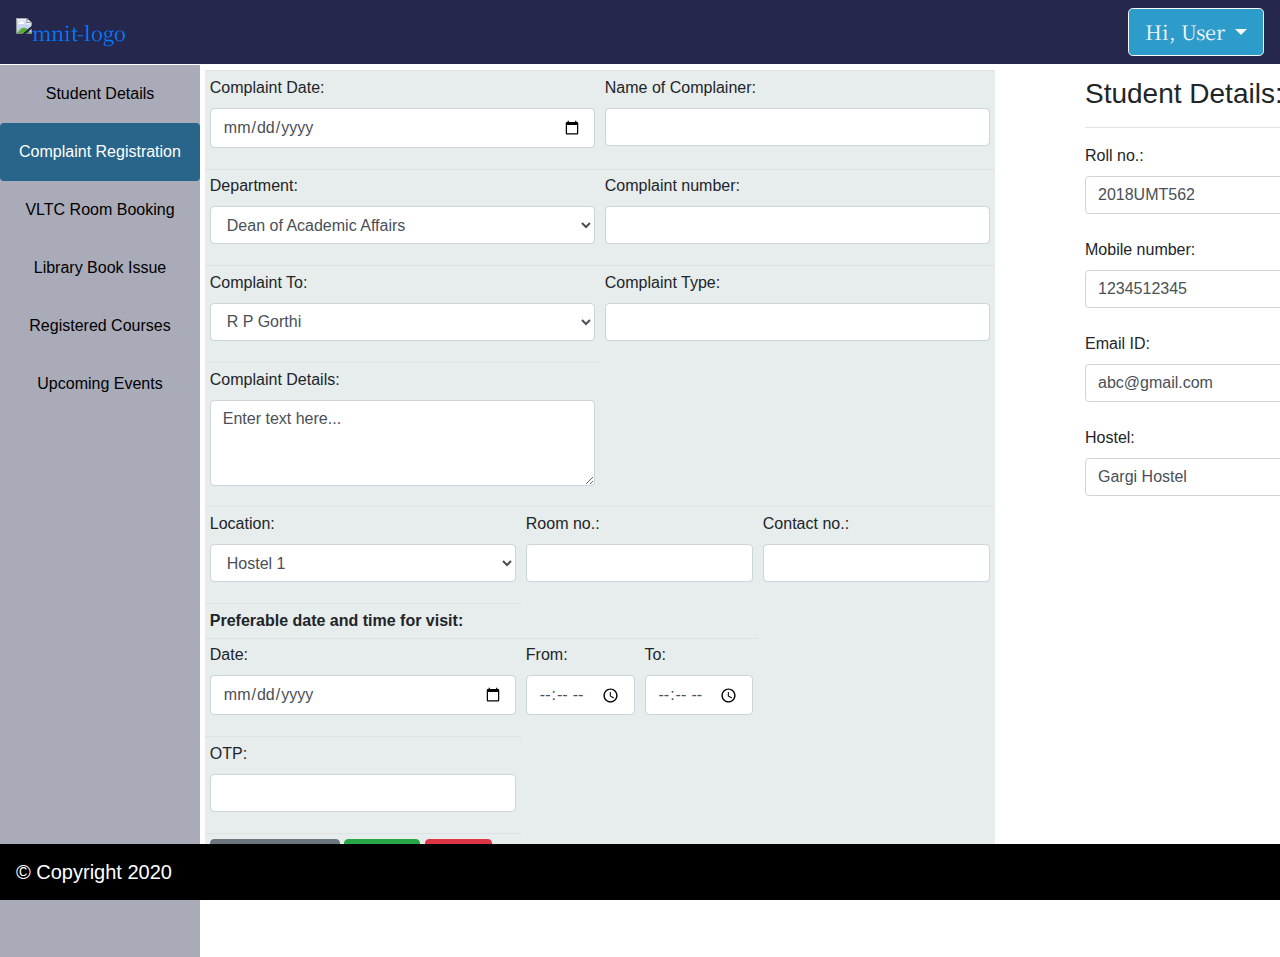
==== complaint.html @ 411c9526 "Initial commit" ====
<!DOCTYPE html>
<html lang="en">
  <head>
    <meta charset="utf-8">
      <meta name="viewport" content="width=device-width, initial-scale=1">
      <meta name="theme-color" content="#000000" />
      <title>Complaint Registration</title>

     <!-- <link rel="icon" href="images/favicon.png" sizes="16x16" type="image/png">-->
      <link rel="stylesheet" type="text/css" href="css/complaint.css">
      <link href="https://fonts.googleapis.com/css?family=Noto+Serif+SC|Permanent+Marker" rel="stylesheet">   
      <link rel="stylesheet" href="https://cdnjs.cloudflare.com/ajax/libs/animate.css/3.7.0/animate.min.css">
      <link rel="stylesheet" href="https://cdnjs.cloudflare.com/ajax/libs/font-awesome/4.7.0/css/font-awesome.min.css">
      <link rel="stylesheet" href="https://maxcdn.bootstrapcdn.com/bootstrap/4.2.1/css/bootstrap.min.css">

      <script src="js/index.js"></script>
      <script src="https://ajax.googleapis.com/ajax/libs/jquery/3.3.1/jquery.min.js"></script>
      <script src="https://cdnjs.cloudflare.com/ajax/libs/popper.js/1.14.6/umd/popper.min.js"></script>
      <script src="https://maxcdn.bootstrapcdn.com/bootstrap/4.2.1/js/bootstrap.min.js"></script>
  </head>
  <body>
    <noscript> You need to enable JavaScript to run this app. </noscript>
    <!--navbar----------------------------------------------------------------------------------------------------->
    <nav class="navbar navbar-reverse fixed-top">
          <a class="navbar-brand" href="https://www.mnit.ac.in">
            <img src="images/Mnit_logo.png" alt="mnit-logo" id="nav-img">
          </a>
          
            <div class ="dropdown ml-auto">
              
              <button class="btn btn-lg btn-outline-light dropdown-toggle" data-toggle="dropdown" id="navbarDropdown">
              Hi, User
              </button>
            <ul class="dropdown-menu dropdown-menu-right" aria-labelledby="navbarDropdown">
              <li class="img1"><a class="dropdown-item" href="#"><img src="images/user.png"></a></li>
              <li><a class="dropdown-item" href="index.html">Home</a></li>
              <li><a class="dropdown-item" href="#">Logout</a></li>
              <li><a class="dropdown-item" href="change-pswd.html">Change Password</a></li>

              
            </ul>
            </div>
      </nav>

    <div class="sidebar">
      <a href="stu-details.html" class="btn">Student Details</a>
      <a href="#" class="btn active">Complaint Registration</a>
      <a href="lt-booking.html" class="btn">VLTC Room Booking </a>
      <a href="library.html" class="btn">Library Book Issue</a>
      <a href="courses.html" class="btn">Registered Courses</a>
      <a href="event.html" class="btn">Upcoming Events</a>
    </div>
 
    <!--Main-------------------------------------------------------------------------------------------------------->
    <div class="row">
        <div class="comp">
            <form action="/action_page.php">
              <table class="table table-sm table-responsive table-borderless w-auto">
                <tr>
                  <td width="50%">
                    <div class="form-group">
                      <label for="date">Complaint Date:</label>
                      <input type="date" class="form-control" id="theDate">
                  </div>
                  </td>
                  <td width="50%">
                    <div class="form-group">
                      <label for="name">Name of Complainer:</label>
                      <input type="text" class="form-control" id="name">
                  </div>
                  </td>
                </tr>
                <tr>
                  <td>
                    <div class="form-group">
                      <label for="dept"> Department:</label>
                      <select class="form-control">
                       <option value="DoAA">Dean of Academic Affairs</option>
                       <option value="DoRC">Dean of Research and Consultancy</option>
                       <option value="registrar">Registrar</option>
                       <option value="chief-warden">Chief Warden</option>
                       <option value="finance">Finance</option>
                       <option value="maintainance">Maintainance</option>
                      </select>
                  </div>
                  </td>
                  <td>
                    <div class="form-group">
                      <label for="compno"> Complaint number: </label>
                      <input type="text" class="form-control" name="compno">
                    </div> 
                  </td>
                </tr>
                <tr>
                  <td>
                    <div class="form-group">
                      <label for="dept"> Complaint To:</label>
                      <select class="form-control">
                       <option value="rpg">R P Gorthi</option>
                       <option value="gds">G D Sharma</option>
                       <option value="regstr">Registrar</option>
                       <option value="cw">Chief Warden</option>
                       <option value="finance-office">Finance Office</option>
                       <option value="pamm">Project and Maintainance Manager</option>
                      </select>
                  </div>
                  </td>
                  <td>
                    <div class="form-group">
                      <label for="name">Complaint Type:</label>
                      <input type="text" class="form-control">
                  </div>
                  </td>
                </tr>
                <tr>
                  <td>
                    <label for="comp-desc">Complaint Details: </label>
                    <textarea rows="3" cols="40" name="comment" form="usrform" class="form-control">Enter text here...</textarea>
                  </td>
                </tr>
              </table>
              <table class="table table-sm table-responsive table-borderless w-auto">
                <tr>
                  <td width="40%">
                    <div class="form-group">
                      <label for="loc"> Location:</label>
                      <select class="form-control">
                       <option value="bh1">Hostel 1</option>
                       <option value="bh2">Hostel 2</option>
                       <option value="bh3">Hostel 3</option>
                       <option value="gh">Gargi Hostel</option>
                       <option value="fac-quaters">Faculty/Staff Quarters</option>
                       <option value="Guest">Guest House</option>
                       <option value="acads">Academic Block</option>
                       <option value="lt">VLTC Hall </option>
                       <option value="main1">Main gate </option>
                       <option value="main2">Back gate</option>
                       <option value="mess-a">Ganga Hostel</option>
                       <option value="mess-b">Lohit</option>
                       <option value="sac">Sports Complex Area</option>
                       <option value="med-unit">Dispensary</option>
                      </select>
                  </div>
                  </td>
                  <td width="30%">
                    <div class="form-group">
                      <label for="floor">Room no.: </label>
                      <input type="text" class="form-control" name="room">
                    </div> 
                  </td>
                  <td width="30%">
                    <div class="form-group">
                      <label for="contactno"> Contact no.: </label>
                      <input type="text" class="form-control" name="compno">
                    </div> 
                  </td>
                </tr>
                <tr>
                  <td><b>Preferable date and time for visit:</b></td>
                </tr>
                <tr>
                  <td width="40%">
                    <div class="form-group">
                      <label for="pdate">Date:</label>
                      <input type="date" class="form-control" id="pdate">
                  </div>
                  </td>
                  <td width="30%">
                    <div class="form-row">
                          <div class="form-group col-6">
                            <label>From: </label>
                            <input type="time"  class="form-control"/>
                          </div>
                        <div class="form-group col-6">
                            <label>To: </label>
                              <input type="time"  class="form-control"/>              
                          </div>
                    </div>
                  </td>
                </tr>
                <tr>
                  <td>
                    <div class="form-group">
                      <label>OTP:</label>
                      <input type="password" name="otp" class="form-control" required>
                    </div>
                  </td>
                </tr>
                <tr>
                  <td>                        
                    <button type="button" class="btn btn-secondary">Generate OTP</button>
                    <button type="submit" class="btn btn-success">Submit</button>
                    <button type="reset" class="btn btn-danger">Reset</button>
                  </td>
                </tr>
              </table>
          </form> 
        </div>
        <div class="comp2">
          <h3>Student Details:</h3><hr>
          <form>
            <label for="rollno">Roll no.:</label>
            <input type="text" name="rollno" value="2018UMT562"  class="form-control"><br>
            <label>Mobile number:</label>
            <input type="text" name="mob" class="form-control" value="1234512345" ><br>
            <label>Email ID:</label>
            <input type="email" value="abc@gmail.com"  class="form-control"><br>
            <label>Hostel:</label>
            <input type="text" class ="form-control" value="Gargi Hostel" >
          </form>
        </div>
      </div>

    <!-- footer ---------------------------------------------------------------------------------------------------->
    <footer class="footer navbar fixed-bottom">
      <span class="navbar-brand">&copy Copyright 2020</span>
      <button id="scroll-top" onclick="toTop()" class="btn  btn-outline-light"><i class="fa fa-arrow-up" aria-hidden="true"></i></button>
    </footer>
  </body>
</html>
---- css/complaint.css ----
*{
    margin: 0;
    padding: 0;
  }
  
  body{
     overflow-x: hidden;
  }
  
  nav{
    background-color: #25274D;
    font-family: "Noto Serif SC", serif;
  }
  
  .navbar-brand img {
    height: 40px;
    width: auto;
  }
  
  .dropdown button{
    background-color: #2E9CCA;
  }
  
  .dropdown-item img{
    height: 40px;
    width: 40px;  
  }
  
  .footer{
    background-color: black;
    color: white;
  }
  
  #scroll-top{
    display: none;
  }
  
  
  /**  Sidebar********************************************************************** */
  
  .sidebar {
    margin-top:65px;
    padding: 0;
    width: 200px;
    background-color: #AAABB8;
    position: fixed;
    height: 100%;
    overflow: auto;
  }
  
  .sidebar a {
    cursor:pointer;
    display: block;
    color: black;
    padding: 16px;
    text-decoration: none;
  }
  
  .sidebar a.active {
    background-color: #29648A;
    color: white;
  }
  
  .sidebar a:hover:not(.active) {
    background-color: #2E9CCA;
    color: white;
  }
  .comp{
    margin:70px 300px 60px 220px;
    height:auto;
    width:72.25em;
    background-color:#e7eced;
  }
  .comp2{
    margin-top:-880px;
    margin-left:1100px;
  }
  @media screen and (max-width: 700px) {
  
    #nav-img{
      height:35px;
      width:80px;
    }
    .dropdown button{
      width:80px;
      height:40px;
      font-size:0.7em;
    }
    .sidebar a {
      text-align:center;
      float: none;
    }
    .sidebar {
      width: 100%;
      height: auto;
      position: relative;
      margin-top:60px;
      }
    .comp2{
      margin:-50px 10px 70px 30px;
      width:auto;  
      height:auto; 
    }
    .comp{
      margin-left:20px;
      margin-top:5px;
    }
  }
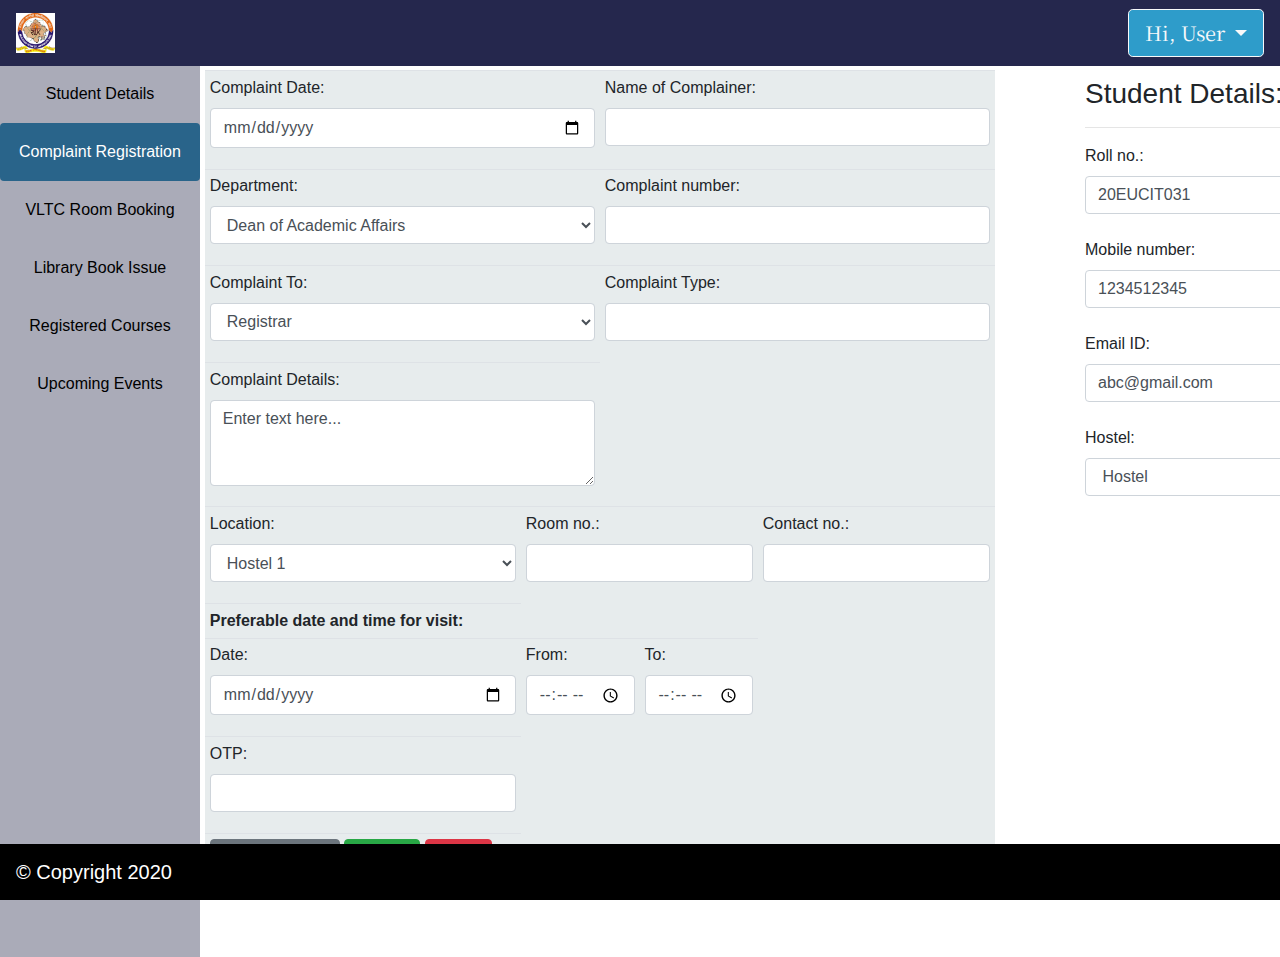
==== commit 719b0a28: "Initial commit" ====
--- a/complaint.html
+++ b/complaint.html
@@ -22,8 +22,8 @@
     <noscript> You need to enable JavaScript to run this app. </noscript>
     <!--navbar----------------------------------------------------------------------------------------------------->
     <nav class="navbar navbar-reverse fixed-top">
-          <a class="navbar-brand" href="https://www.mnit.ac.in">
-            <img src="images/Mnit_logo.png" alt="mnit-logo" id="nav-img">
+          <a class="navbar-brand" href="https://www.rtu.ac.in">
+            <img src="./images/RTU.jpg" alt="RTU-logo" id="nav-img">
           </a>
           
             <div class ="dropdown ml-auto">
@@ -96,8 +96,8 @@
                     <div class="form-group">
                       <label for="dept"> Complaint To:</label>
                       <select class="form-control">
-                       <option value="rpg">R P Gorthi</option>
-                       <option value="gds">G D Sharma</option>
+                       <!-- <option value="rpg">R P Gorthi</option>
+                       <option value="gds">G D Sharma</option> -->
                        <option value="regstr">Registrar</option>
                        <option value="cw">Chief Warden</option>
                        <option value="finance-office">Finance Office</option>
@@ -128,15 +128,15 @@
                        <option value="bh1">Hostel 1</option>
                        <option value="bh2">Hostel 2</option>
                        <option value="bh3">Hostel 3</option>
-                       <option value="gh">Gargi Hostel</option>
+                       <!-- <option value="gh">Gargi Hostel</option> -->
                        <option value="fac-quaters">Faculty/Staff Quarters</option>
                        <option value="Guest">Guest House</option>
                        <option value="acads">Academic Block</option>
-                       <option value="lt">VLTC Hall </option>
+                       <option value="lt">Library</option>
                        <option value="main1">Main gate </option>
                        <option value="main2">Back gate</option>
-                       <option value="mess-a">Ganga Hostel</option>
-                       <option value="mess-b">Lohit</option>
+                       <!-- <option value="mess-a">Ganga Hostel</option> -->
+                       <!-- <option value="mess-b">Lohit</option> -->
                        <option value="sac">Sports Complex Area</option>
                        <option value="med-unit">Dispensary</option>
                       </select>
@@ -200,13 +200,13 @@
           <h3>Student Details:</h3><hr>
           <form>
             <label for="rollno">Roll no.:</label>
-            <input type="text" name="rollno" value="2018UMT562"  class="form-control"><br>
+            <input type="text" name="rollno" value="20EUCIT031"  class="form-control"><br>
             <label>Mobile number:</label>
             <input type="text" name="mob" class="form-control" value="1234512345" ><br>
             <label>Email ID:</label>
             <input type="email" value="abc@gmail.com"  class="form-control"><br>
             <label>Hostel:</label>
-            <input type="text" class ="form-control" value="Gargi Hostel" >
+            <input type="text" class ="form-control" value=" Hostel" >
           </form>
         </div>
       </div>
